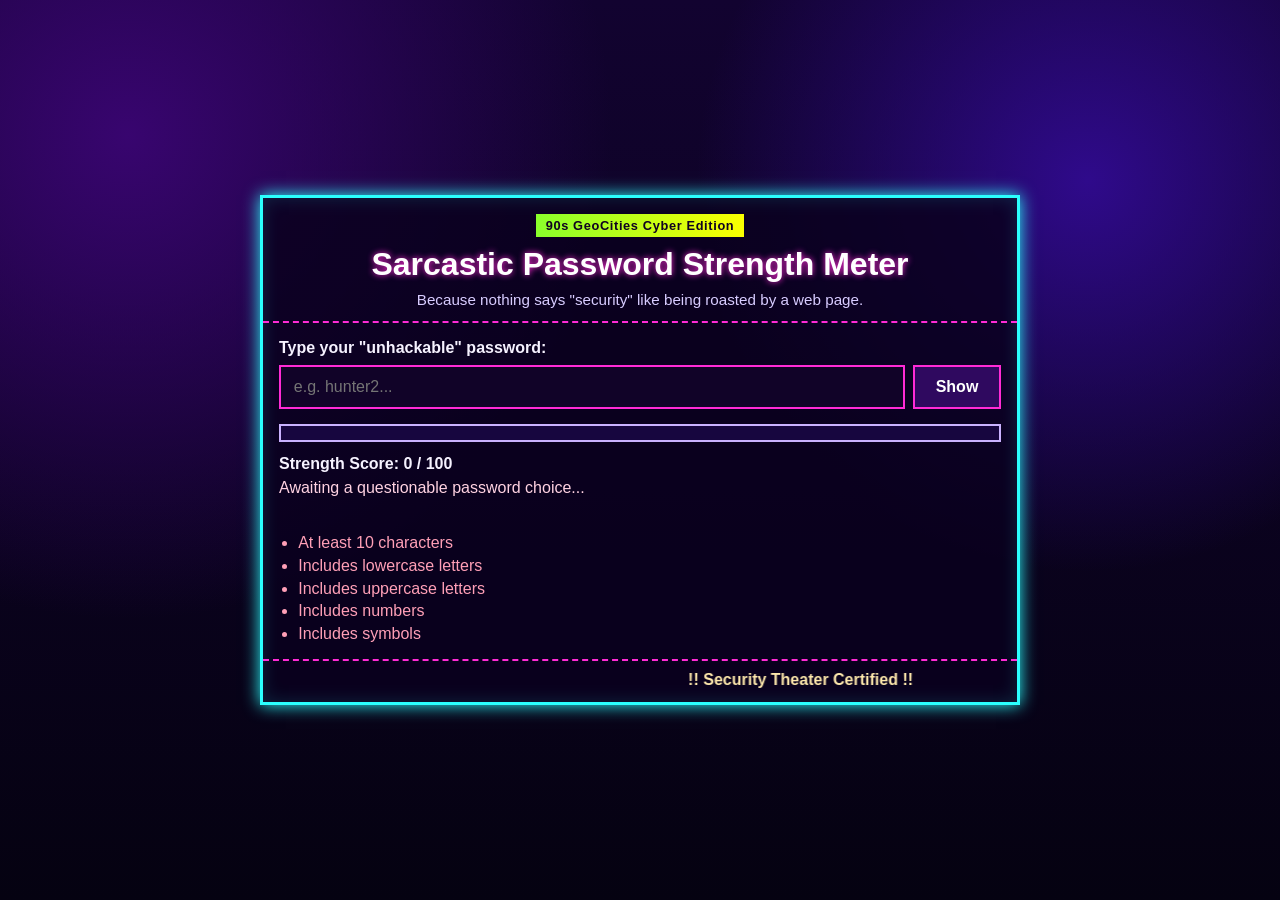
==== sarcastic-password-meter/index.html @ 418e1595 "Build novelty web app and submission package scaffold Co-authored-by: Daniel <DanTheFutureDev@users." ====
<!doctype html>
<html lang="en">
  <head>
    <meta charset="utf-8" />
    <meta name="viewport" content="width=device-width, initial-scale=1" />
    <title>Sarcastic Password Strength Meter</title>
    <link rel="stylesheet" href="./styles.css" />
  </head>
  <body>
    <main class="app-shell">
      <header class="hero">
        <p class="badge">90s GeoCities Cyber Edition</p>
        <h1>Sarcastic Password Strength Meter</h1>
        <p class="subtitle">
          Because nothing says "security" like being roasted by a web page.
        </p>
      </header>

      <section class="panel">
        <label for="passwordInput" class="label">Type your "unhackable" password:</label>
        <div class="input-row">
          <input
            id="passwordInput"
            type="password"
            autocomplete="off"
            placeholder="e.g. hunter2..."
            aria-describedby="scoreText roastLine"
          />
          <button id="toggleBtn" type="button" aria-label="Toggle password visibility">
            Show
          </button>
        </div>

        <div class="meter-wrap" aria-hidden="true">
          <div id="meterBar" class="meter-bar"></div>
        </div>
        <p id="scoreText" class="score-text">Strength Score: 0 / 100</p>
        <p id="roastLine" class="roast">Awaiting a questionable password choice...</p>

        <ul id="checklist" class="checklist">
          <li data-rule="length">At least 10 characters</li>
          <li data-rule="lower">Includes lowercase letters</li>
          <li data-rule="upper">Includes uppercase letters</li>
          <li data-rule="number">Includes numbers</li>
          <li data-rule="symbol">Includes symbols</li>
        </ul>
      </section>

      <footer class="footer">
        <marquee behavior="alternate" scrollamount="7">
          !! Security Theater Certified !!
        </marquee>
      </footer>
    </main>

    <script src="./script.js"></script>
  </body>
</html>
---- sarcastic-password-meter/styles.css ----
:root {
  --bg: #0c0220;
  --panel: #1a0442;
  --neon-pink: #ff2bd6;
  --neon-cyan: #2bfffe;
  --neon-green: #8aff2b;
  --text: #f6f2ff;
  --warn: #ff7a00;
  --danger: #ff345d;
}

* {
  box-sizing: border-box;
}

body {
  margin: 0;
  min-height: 100vh;
  font-family: "Trebuchet MS", Arial, sans-serif;
  color: var(--text);
  background:
    radial-gradient(circle at 10% 15%, #38056f 0%, transparent 35%),
    radial-gradient(circle at 85% 20%, #2f0a8b 0%, transparent 30%),
    linear-gradient(180deg, #120330 0%, #050211 100%);
  display: grid;
  place-items: center;
  padding: 1rem;
}

.app-shell {
  width: min(760px, 100%);
  border: 3px solid var(--neon-cyan);
  background: rgba(10, 0, 30, 0.85);
  box-shadow: 0 0 16px var(--neon-cyan), inset 0 0 18px rgba(43, 255, 254, 0.15);
}

.hero {
  text-align: center;
  border-bottom: 2px dashed var(--neon-pink);
  padding: 1rem 1rem 0.8rem;
}

.badge {
  display: inline-block;
  margin: 0 0 0.6rem;
  padding: 0.25rem 0.6rem;
  font-size: 0.8rem;
  font-weight: 700;
  letter-spacing: 0.05em;
  color: #100120;
  background: linear-gradient(90deg, var(--neon-green), #fbff00);
}

h1 {
  margin: 0;
  color: #ffffff;
  text-shadow: 0 0 6px var(--neon-pink);
}

.subtitle {
  margin: 0.5rem 0 0;
  color: #d8ccff;
  font-size: 0.95rem;
}

.panel {
  padding: 1rem;
}

.label {
  display: block;
  margin-bottom: 0.5rem;
  font-weight: 700;
}

.input-row {
  display: flex;
  gap: 0.5rem;
}

input,
button {
  border: 2px solid var(--neon-pink);
  font: inherit;
}

input {
  flex: 1;
  background: #110328;
  color: #fff;
  padding: 0.7rem 0.8rem;
}

input:focus,
button:focus {
  outline: 2px solid var(--neon-cyan);
  outline-offset: 1px;
}

button {
  min-width: 88px;
  background: #2f095f;
  color: #fff;
  font-weight: 700;
  cursor: pointer;
  padding: 0.7rem 0.8rem;
}

button:hover {
  background: #49178d;
}

.meter-wrap {
  margin-top: 0.9rem;
  height: 18px;
  border: 2px solid #cab2ff;
  background: #17063f;
}

.meter-bar {
  height: 100%;
  width: 0%;
  transition: width 200ms ease;
  background: var(--danger);
}

.meter-bar.weak {
  background: linear-gradient(90deg, #ff3e5f, #ff7a00);
}

.meter-bar.mid {
  background: linear-gradient(90deg, #ffb000, #ffe85e);
}

.meter-bar.strong {
  background: linear-gradient(90deg, #58ff7a, #2bfffe);
}

.score-text {
  margin: 0.8rem 0 0.35rem;
  font-weight: 700;
}

.roast {
  margin: 0;
  min-height: 2.6em;
  line-height: 1.3;
  color: #ffd2e2;
}

.checklist {
  margin: 0.9rem 0 0;
  padding-left: 1.2rem;
  display: grid;
  gap: 0.3rem;
}

.checklist li {
  color: #ff9fb7;
}

.checklist li.pass {
  color: var(--neon-green);
}

.checklist li.fail {
  color: #ff9fb7;
}

.footer {
  border-top: 2px dashed var(--neon-pink);
  color: #ffe9ad;
  font-weight: 700;
  padding: 0.6rem;
}

@media (max-width: 520px) {
  .input-row {
    flex-direction: column;
  }

  button {
    width: 100%;
  }
}
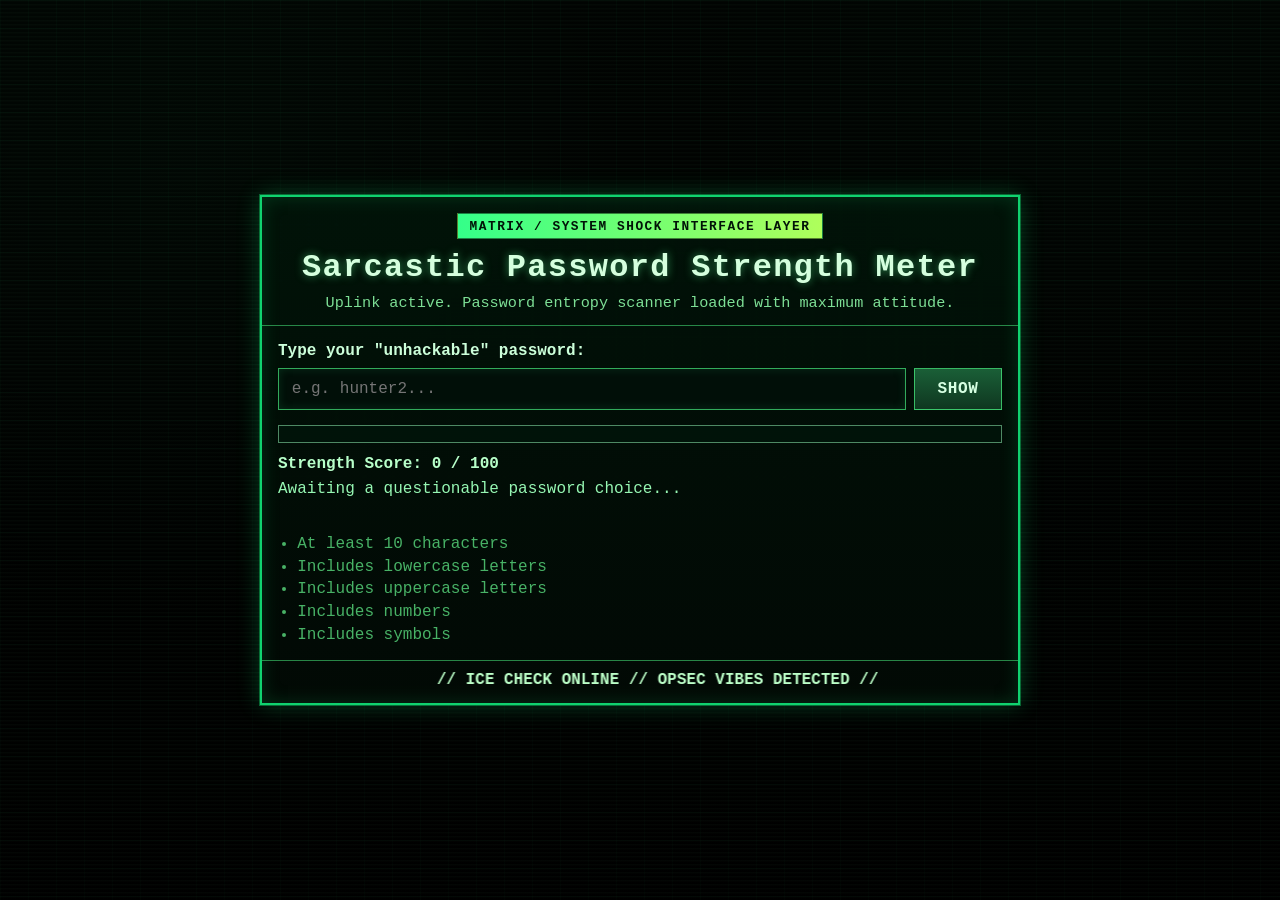
==== commit 763914cd: "Restyle app with matrix cyberpunk interface Co-authored-by: Daniel <DanTheFutureDev@users.noreply.gi" ====
--- a/sarcastic-password-meter/index.html
+++ b/sarcastic-password-meter/index.html
@@ -9,10 +9,10 @@
   <body>
     <main class="app-shell">
       <header class="hero">
-        <p class="badge">90s GeoCities Cyber Edition</p>
+        <p class="badge">Matrix / System Shock Interface Layer</p>
         <h1>Sarcastic Password Strength Meter</h1>
         <p class="subtitle">
-          Because nothing says "security" like being roasted by a web page.
+          Uplink active. Password entropy scanner loaded with maximum attitude.
         </p>
       </header>
 
@@ -48,7 +48,7 @@
 
       <footer class="footer">
         <marquee behavior="alternate" scrollamount="7">
-          !! Security Theater Certified !!
+          // ICE CHECK ONLINE // OPSEC VIBES DETECTED //
         </marquee>
       </footer>
     </main>
--- a/sarcastic-password-meter/styles.css
+++ b/sarcastic-password-meter/styles.css
@@ -1,12 +1,14 @@
 :root {
-  --bg: #0c0220;
-  --panel: #1a0442;
-  --neon-pink: #ff2bd6;
-  --neon-cyan: #2bfffe;
-  --neon-green: #8aff2b;
-  --text: #f6f2ff;
-  --warn: #ff7a00;
-  --danger: #ff345d;
+  --bg: #020404;
+  --bg-alt: #041208;
+  --panel: rgba(3, 24, 12, 0.78);
+  --panel-border: #10d26f;
+  --grid: rgba(16, 210, 111, 0.16);
+  --text: #b7ffc9;
+  --text-dim: #7ddf95;
+  --phosphor: #4eff88;
+  --warn: #8bff4e;
+  --danger: #26c75f;
 }
 
 * {
@@ -16,50 +18,86 @@
 body {
   margin: 0;
   min-height: 100vh;
-  font-family: "Trebuchet MS", Arial, sans-serif;
+  font-family: "Consolas", "Courier New", monospace;
   color: var(--text);
-  background:
-    radial-gradient(circle at 10% 15%, #38056f 0%, transparent 35%),
-    radial-gradient(circle at 85% 20%, #2f0a8b 0%, transparent 30%),
-    linear-gradient(180deg, #120330 0%, #050211 100%);
+  background-color: var(--bg);
+  background-image:
+    linear-gradient(0deg, rgba(0, 0, 0, 0.88), rgba(0, 0, 0, 0.8)),
+    linear-gradient(var(--grid) 1px, transparent 1px),
+    linear-gradient(90deg, var(--grid) 1px, transparent 1px),
+    radial-gradient(circle at 15% 20%, rgba(14, 120, 60, 0.25), transparent 32%),
+    radial-gradient(circle at 85% 10%, rgba(5, 90, 45, 0.2), transparent 28%),
+    linear-gradient(180deg, var(--bg-alt) 0%, #010201 100%);
+  background-size:
+    auto,
+    28px 28px,
+    28px 28px,
+    auto,
+    auto,
+    auto;
   display: grid;
   place-items: center;
   padding: 1rem;
+  position: relative;
+}
+
+body::before {
+  content: "";
+  pointer-events: none;
+  position: fixed;
+  inset: 0;
+  background:
+    repeating-linear-gradient(
+      to bottom,
+      rgba(130, 255, 175, 0.06) 0px,
+      rgba(130, 255, 175, 0.06) 1px,
+      transparent 2px,
+      transparent 4px
+    );
+  mix-blend-mode: screen;
+  opacity: 0.35;
 }
 
 .app-shell {
   width: min(760px, 100%);
-  border: 3px solid var(--neon-cyan);
-  background: rgba(10, 0, 30, 0.85);
-  box-shadow: 0 0 16px var(--neon-cyan), inset 0 0 18px rgba(43, 255, 254, 0.15);
+  border: 2px solid var(--panel-border);
+  background: linear-gradient(180deg, rgba(1, 22, 10, 0.8), rgba(2, 10, 5, 0.9));
+  box-shadow:
+    0 0 0 1px rgba(20, 255, 126, 0.35),
+    0 0 22px rgba(22, 255, 128, 0.24),
+    inset 0 0 18px rgba(20, 180, 92, 0.22);
+  backdrop-filter: blur(1px);
 }
 
 .hero {
   text-align: center;
-  border-bottom: 2px dashed var(--neon-pink);
+  border-bottom: 1px solid rgba(78, 255, 136, 0.5);
   padding: 1rem 1rem 0.8rem;
 }
 
 .badge {
   display: inline-block;
   margin: 0 0 0.6rem;
-  padding: 0.25rem 0.6rem;
+  padding: 0.3rem 0.7rem;
   font-size: 0.8rem;
   font-weight: 700;
-  letter-spacing: 0.05em;
-  color: #100120;
-  background: linear-gradient(90deg, var(--neon-green), #fbff00);
+  letter-spacing: 0.12em;
+  text-transform: uppercase;
+  color: #011307;
+  background: linear-gradient(90deg, #34ff89, #afff5b);
+  border: 1px solid rgba(0, 0, 0, 0.5);
 }
 
 h1 {
   margin: 0;
-  color: #ffffff;
-  text-shadow: 0 0 6px var(--neon-pink);
+  color: #d5ffde;
+  letter-spacing: 0.04em;
+  text-shadow: 0 0 8px rgba(90, 255, 150, 0.5);
 }
 
 .subtitle {
   margin: 0.5rem 0 0;
-  color: #d8ccff;
+  color: var(--text-dim);
   font-size: 0.95rem;
 }
 
@@ -71,6 +109,7 @@
   display: block;
   margin-bottom: 0.5rem;
   font-weight: 700;
+  color: #ccffda;
 }
 
 .input-row {
@@ -80,60 +119,63 @@
 
 input,
 button {
-  border: 2px solid var(--neon-pink);
+  border: 1px solid rgba(78, 255, 136, 0.65);
   font: inherit;
 }
 
 input {
   flex: 1;
-  background: #110328;
-  color: #fff;
+  background: rgba(2, 16, 8, 0.9);
+  color: #dcffe5;
   padding: 0.7rem 0.8rem;
+  box-shadow: inset 0 0 10px rgba(57, 255, 148, 0.12);
 }
 
 input:focus,
 button:focus {
-  outline: 2px solid var(--neon-cyan);
+  outline: 2px solid #79ffaf;
   outline-offset: 1px;
 }
 
 button {
   min-width: 88px;
-  background: #2f095f;
-  color: #fff;
+  background: linear-gradient(180deg, #1a5f37 0%, #0f3720 100%);
+  color: #d6ffe2;
   font-weight: 700;
   cursor: pointer;
   padding: 0.7rem 0.8rem;
+  text-transform: uppercase;
+  letter-spacing: 0.04em;
 }
 
 button:hover {
-  background: #49178d;
+  background: linear-gradient(180deg, #237d48 0%, #144b2b 100%);
 }
 
 .meter-wrap {
   margin-top: 0.9rem;
   height: 18px;
-  border: 2px solid #cab2ff;
-  background: #17063f;
+  border: 1px solid rgba(155, 255, 191, 0.5);
+  background: rgba(0, 22, 10, 0.7);
 }
 
 .meter-bar {
   height: 100%;
   width: 0%;
   transition: width 200ms ease;
-  background: var(--danger);
+  background: #1e9f47;
 }
 
 .meter-bar.weak {
-  background: linear-gradient(90deg, #ff3e5f, #ff7a00);
+  background: linear-gradient(90deg, #0f7f33, #2db45a);
 }
 
 .meter-bar.mid {
-  background: linear-gradient(90deg, #ffb000, #ffe85e);
+  background: linear-gradient(90deg, #2a9f47, #6edc75);
 }
 
 .meter-bar.strong {
-  background: linear-gradient(90deg, #58ff7a, #2bfffe);
+  background: linear-gradient(90deg, #7dff88, #bbff91);
 }
 
 .score-text {
@@ -145,7 +187,7 @@
   margin: 0;
   min-height: 2.6em;
   line-height: 1.3;
-  color: #ffd2e2;
+  color: #96f7b3;
 }
 
 .checklist {
@@ -156,22 +198,23 @@
 }
 
 .checklist li {
-  color: #ff9fb7;
+  color: #4bbd6d;
 }
 
 .checklist li.pass {
-  color: var(--neon-green);
+  color: #c8ffd3;
 }
 
 .checklist li.fail {
-  color: #ff9fb7;
+  color: #48b266;
 }
 
 .footer {
-  border-top: 2px dashed var(--neon-pink);
-  color: #ffe9ad;
+  border-top: 1px solid rgba(78, 255, 136, 0.5);
+  color: #bcffc8;
   font-weight: 700;
   padding: 0.6rem;
+  text-transform: uppercase;
 }
 
 @media (max-width: 520px) {
